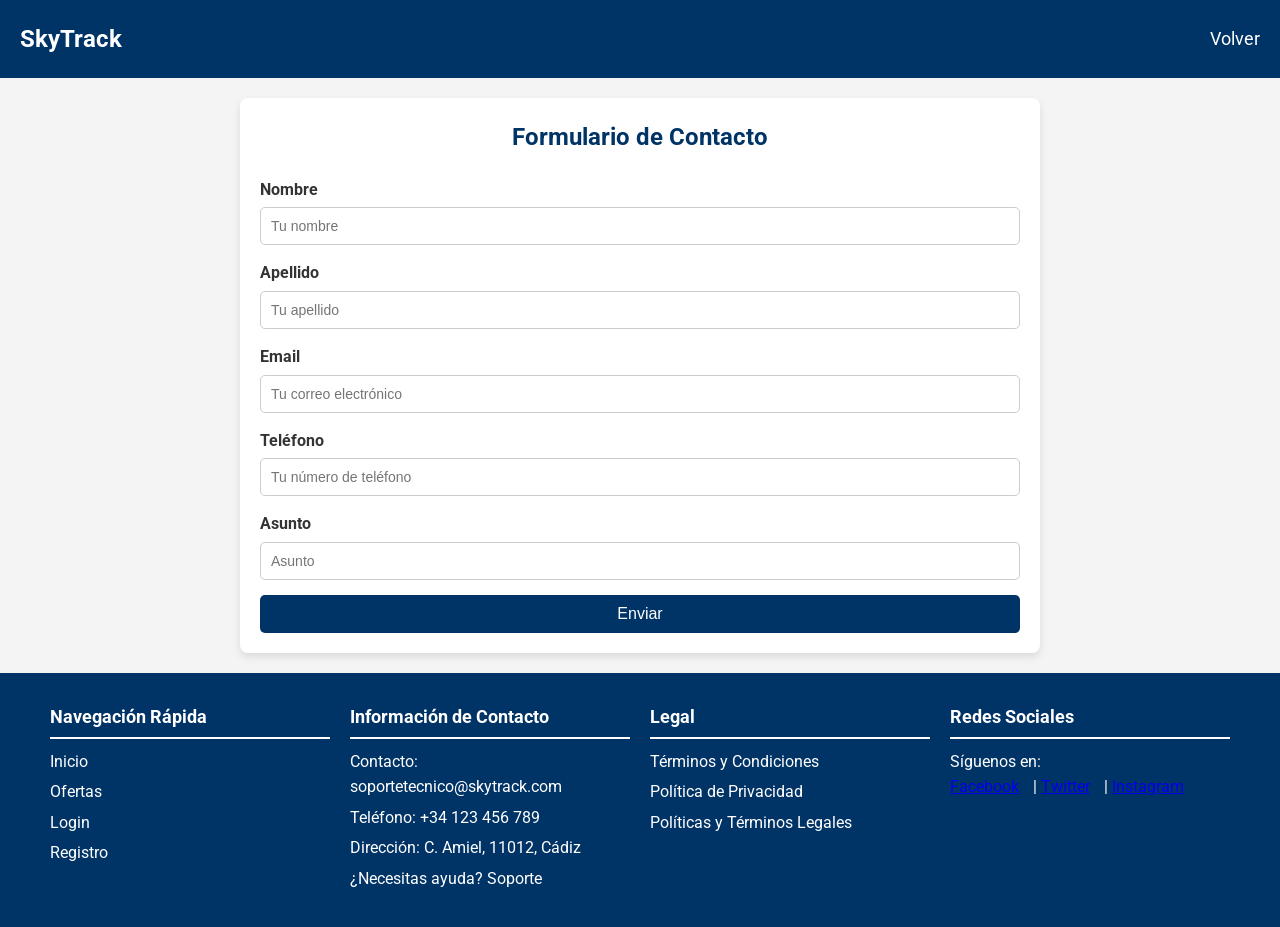
==== contacto/index.html @ 9912cd79 "pasada de archivos" ====
<!DOCTYPE html>
<html lang="es">
<head>
    <meta charset="UTF-8">
    <meta name="viewport" content="width=device-width, initial-scale=1.0">
    <link href="https://fonts.googleapis.com/css?family=Roboto&display=swap" rel="stylesheet" />
    <link href="./css/main.css" rel="stylesheet">
    <title>Formulario de Contacto - SkyTrack</title>
</head>
<body>
    <!-- Encabezado -->
    <header class="header">
        <h1>SkyTrack</h1>
        <a href="#" class="btn-back">Volver</a>
    </header>

    <!-- Contenido principal -->
    <main class="main">
        <h2>Formulario de Contacto</h2>
        <form class="contact-form">
            <div class="form-group">
                <label for="name">Nombre</label>
                <input type="text" id="name" name="name" placeholder="Tu nombre">
            </div>
            <div class="form-group">
                <label for="surname">Apellido</label>
                <input type="text" id="surname" name="surname" placeholder="Tu apellido">
            </div>
            <div class="form-group">
                <label for="email">Email</label>
                <input type="email" id="email" name="email" placeholder="Tu correo electrónico">
            </div>
            <div class="form-group">
                <label for="phone">Teléfono</label>
                <input type="tel" id="phone" name="phone" placeholder="Tu número de teléfono">
            </div>
            <div class="form-group">
                <label for="subject">Asunto</label>
                <input type="text" id="subject" name="subject" placeholder="Asunto">
            </div>
            <button type="submit" class="btn-submit">Enviar</button>
        </form>
    </main>

    <!-- Pie de página -->
    <footer class="footer">
        <div class="footer-section">
            <h3>Navegación Rápida</h3>
            <ul>
                <li><a href="#">Inicio</a></li>
                <li><a href="#">Ofertas</a></li>
                <li><a href="#">Login</a></li>
                <li><a href="#">Registro</a></li>
            </ul>
        </div>
        <div class="footer-section">
            <h3>Información de Contacto</h3>
            <ul>
                <li>Contacto: <a href="mailto:soportetecnico@skytrack.com">soportetecnico@skytrack.com</a></li>
                <li>Teléfono: +34 123 456 789</li>
                <li>Dirección: C. Amiel, 11012, Cádiz</li>
                <li><a href="#">¿Necesitas ayuda? Soporte</a></li>
            </ul>
        </div>
        <div class="footer-section">
            <h3>Legal</h3>
            <ul>
                <li><a href="#">Términos y Condiciones</a></li>
                <li><a href="#">Política de Privacidad</a></li>
                <li><a href="#">Políticas y Términos Legales</a></li>
            </ul>
        </div>
        <div class="footer-section social-media">
            <h3>Redes Sociales</h3>
            <p>Síguenos en:</p>
            <a href="#">Facebook</a> | <a href="#">Twitter</a> | <a href="#">Instagram</a>
        </div>
    </footer>
</body>
</html>
---- contacto/css/main.css ----
/* General Styles */
* {
  box-sizing: border-box;
  margin: 0;
  padding: 0;
}

body {
  font-family: 'Roboto', sans-serif;
  font-size: 16px;
  background-color: #f4f4f4;
  color: #333;
  line-height: 1.6;
}

/* Header Styles */
.header {
  background: #003366;
  color: white;
  padding: 20px;
  display: flex;
  justify-content: space-between;
  align-items: center;
}

.header h1 {
  font-size: 24px;
}

.header .btn-back {
  color: white;
  text-decoration: none;
  font-size: 18px;
}

/* Main Styles */
.main {
  max-width: 800px;
  margin: 20px auto;
  padding: 20px;
  background: white;
  border-radius: 8px;
  box-shadow: 0 4px 8px rgba(0, 0, 0, 0.1);
}

.main h2 {
  text-align: center;
  margin-bottom: 20px;
  color: #003366;
}

/* Form Styles */
.contact-form {
  display: flex;
  flex-direction: column;
  gap: 15px;
}

.contact-form .form-group {
  display: flex;
  flex-direction: column;
}

.contact-form label {
  font-weight: bold;
  margin-bottom: 5px;
}

.contact-form input {
  padding: 10px;
  font-size: 14px;
  border: 1px solid #ccc;
  border-radius: 5px;
}

.contact-form input:focus {
  border-color: #003366;
  outline: none;
}

.contact-form .btn-submit {
  padding: 10px 20px;
  font-size: 16px;
  color: white;
  background: #003366;
  border: none;
  border-radius: 5px;
  cursor: pointer;
}

.contact-form .btn-submit:hover {
  background: #00509e;
}

/* Footer Styles */
.footer {
  background: #003366;
  color: white;
  padding: 20px 40px;
  display: flex;
  justify-content: space-between;
  flex-wrap: wrap;
}

.footer .footer-section {
  flex: 1;
  min-width: 200px;
  margin: 10px;
}

.footer h3 {
  margin-bottom: 10px;
  font-size: 18px;
  border-bottom: 2px solid white;
  padding-bottom: 5px;
}

.footer ul {
  list-style: none;
}

.footer ul li {
  margin-bottom: 5px;
}

.footer ul li a {
  color: white;
  text-decoration: none;
}

.footer ul li a:hover {
  text-decoration: underline;
}

.footer .social-media a {
  margin-right: 10px;
}
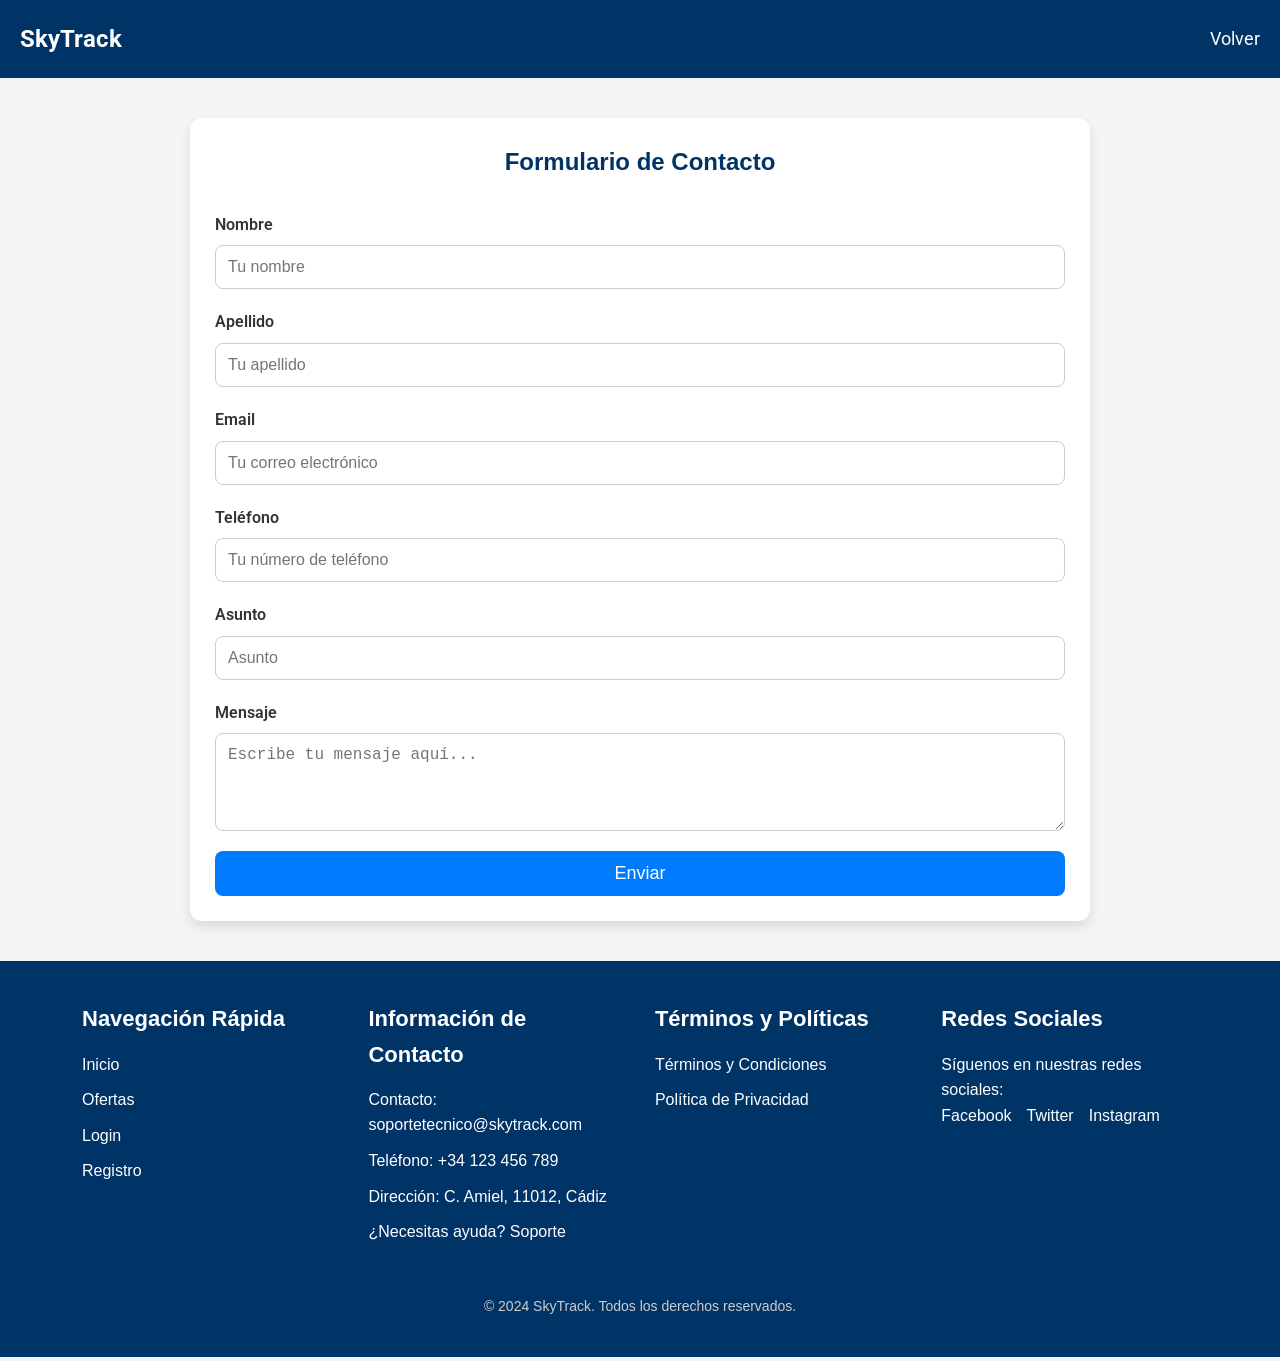
==== commit 174f03c5: "mejoras" ====
--- a/contacto/index.html
+++ b/contacto/index.html
@@ -5,7 +5,7 @@
     <meta name="viewport" content="width=device-width, initial-scale=1.0">
     <link href="https://fonts.googleapis.com/css?family=Roboto&display=swap" rel="stylesheet" />
     <link href="./css/main.css" rel="stylesheet">
-    <title>Formulario de Contacto - SkyTrack</title>
+    <title>Contacto - SkyTrack</title>
 </head>
 <body>
     <!-- Encabezado -->
@@ -17,18 +17,18 @@
     <!-- Contenido principal -->
     <main class="main">
         <h2>Formulario de Contacto</h2>
-        <form class="contact-form">
+        <form class="contact-form" action="#" method="POST">
             <div class="form-group">
                 <label for="name">Nombre</label>
-                <input type="text" id="name" name="name" placeholder="Tu nombre">
+                <input type="text" id="name" name="name" placeholder="Tu nombre" required>
             </div>
             <div class="form-group">
                 <label for="surname">Apellido</label>
-                <input type="text" id="surname" name="surname" placeholder="Tu apellido">
+                <input type="text" id="surname" name="surname" placeholder="Tu apellido" required>
             </div>
             <div class="form-group">
                 <label for="email">Email</label>
-                <input type="email" id="email" name="email" placeholder="Tu correo electrónico">
+                <input type="email" id="email" name="email" placeholder="Tu correo electrónico" required>
             </div>
             <div class="form-group">
                 <label for="phone">Teléfono</label>
@@ -36,45 +36,58 @@
             </div>
             <div class="form-group">
                 <label for="subject">Asunto</label>
-                <input type="text" id="subject" name="subject" placeholder="Asunto">
+                <input type="text" id="subject" name="subject" placeholder="Asunto" required>
+            </div>
+            <div class="form-group">
+                <label for="message">Mensaje</label>
+                <textarea id="message" name="message" placeholder="Escribe tu mensaje aquí..." rows="4" required></textarea>
             </div>
             <button type="submit" class="btn-submit">Enviar</button>
         </form>
     </main>
 
-    <!-- Pie de página -->
-    <footer class="footer">
-        <div class="footer-section">
-            <h3>Navegación Rápida</h3>
-            <ul>
-                <li><a href="#">Inicio</a></li>
-                <li><a href="#">Ofertas</a></li>
-                <li><a href="#">Login</a></li>
-                <li><a href="#">Registro</a></li>
-            </ul>
-        </div>
-        <div class="footer-section">
-            <h3>Información de Contacto</h3>
-            <ul>
-                <li>Contacto: <a href="mailto:soportetecnico@skytrack.com">soportetecnico@skytrack.com</a></li>
-                <li>Teléfono: +34 123 456 789</li>
-                <li>Dirección: C. Amiel, 11012, Cádiz</li>
-                <li><a href="#">¿Necesitas ayuda? Soporte</a></li>
-            </ul>
-        </div>
-        <div class="footer-section">
-            <h3>Legal</h3>
-            <ul>
-                <li><a href="#">Términos y Condiciones</a></li>
-                <li><a href="#">Política de Privacidad</a></li>
-                <li><a href="#">Políticas y Términos Legales</a></li>
-            </ul>
-        </div>
-        <div class="footer-section social-media">
-            <h3>Redes Sociales</h3>
-            <p>Síguenos en:</p>
-            <a href="#">Facebook</a> | <a href="#">Twitter</a> | <a href="#">Instagram</a>
-        </div>
-    </footer>
+
+<!-- Pie de página -->
+<footer class="footer">
+    <div class="footer-container">
+      <div class="footer-section">
+        <h3>Navegación Rápida</h3>
+        <ul>
+          <li><a href="../inicio/index.html">Inicio</a></li>
+          <li><a href="../vuelos/index.html">Ofertas</a></li>
+          <li><a href="../login/index.html">Login</a></li>
+          <li><a href="../register/index.html">Registro</a></li>
+        </ul>
+      </div>
+      <div class="footer-section">
+        <h3>Información de Contacto</h3>
+        <ul>
+          <li>Contacto: <a href="mailto:soportetecnico@skytrack.com">soportetecnico@skytrack.com</a></li>
+          <li>Teléfono: +34 123 456 789</li>
+          <li>Dirección: C. Amiel, 11012, Cádiz</li>
+          <li><a href="../contacto/index.html">¿Necesitas ayuda? Soporte</a></li>
+        </ul>
+      </div>
+      <div class="footer-section">
+        <h3>Términos y Políticas</h3>
+        <ul>
+          <li><a href="terms.html">Términos y Condiciones</a></li>
+          <li><a href="privacy.html">Política de Privacidad</a></li>
+        </ul>
+      </div>
+      <div class="footer-section">
+        <h3>Redes Sociales</h3>
+        <p>Síguenos en nuestras redes sociales:</p>
+        <ul class="social-media">
+          <li><a href="https://facebook.com" target="_blank" aria-label="Facebook">Facebook</a></li>
+          <li><a href="https://twitter.com" target="_blank" aria-label="Twitter">Twitter</a></li>
+          <li><a href="https://instagram.com" target="_blank" aria-label="Instagram">Instagram</a></li>
+        </ul>
+      </div>
+    </div>
+    <div class="footer-bottom">
+      <p>&copy; 2024 SkyTrack. Todos los derechos reservados.</p>
+    </div>
+  </footer>  
 </body>
 </html>
--- a/contacto/css/main.css
+++ b/contacto/css/main.css
@@ -35,103 +35,191 @@
 
 /* Main Styles */
 .main {
-  max-width: 800px;
-  margin: 20px auto;
-  padding: 20px;
-  background: white;
-  border-radius: 8px;
-  box-shadow: 0 4px 8px rgba(0, 0, 0, 0.1);
+  max-width: 900px;
+  margin: 40px auto;
+  padding: 25px;
+  background: #ffffff;
+  border-radius: 12px;
+  box-shadow: 0 6px 12px rgba(0, 0, 0, 0.1);
 }
 
 .main h2 {
   text-align: center;
-  margin-bottom: 20px;
+  margin-bottom: 30px;
+  font-size: 24px;
   color: #003366;
+  font-family: 'Arial', sans-serif;
 }
 
 /* Form Styles */
 .contact-form {
   display: flex;
   flex-direction: column;
+  gap: 20px;
+}
+
+.contact-form .form-group {
+  display: flex;
+  flex-direction: column;
+}
+
+.contact-form label {
+  font-weight: 600;
+  margin-bottom: 8px;
+  font-size: 16px;
+  color: #333;
+}
+
+.contact-form input,
+.contact-form textarea {
+  padding: 12px;
+  font-size: 16px;
+  border: 1px solid #ccc;
+  border-radius: 8px;
+  transition: border-color 0.3s ease;
+}
+
+.contact-form input:focus,
+.contact-form textarea:focus {
+  border-color: #007BFF;
+  outline: none;
+}
+
+.contact-form textarea {
+  resize: vertical;
+}
+
+.contact-form .btn-submit {
+  padding: 12px 25px;
+  font-size: 18px;
+  color: white;
+  background: #007BFF;
+  border: none;
+  border-radius: 8px;
+  cursor: pointer;
+  transition: background-color 0.3s ease;
+}
+
+.contact-form .btn-submit:hover {
+  background: #0056b3;
+}
+
+/* Responsive Design */
+@media (max-width: 768px) {
+  .main {
+    padding: 15px;
+  }
+
+  .contact-form {
+    gap: 15px;
+  }
+
+  .contact-form .form-group {
+    flex-direction: column;
+  }
+}
+
+
+/* Pie de página */
+.footer {
+  background-color: #003366;
+  color: white;
+  padding: 40px 20px;
+  font-family: 'Arial', sans-serif;
+}
+
+.footer-container {
+  width: 90%;
+  margin: 0 auto;
+  display: flex;
+  flex-wrap: wrap;
+  justify-content: space-between;
+}
+
+.footer-section {
+  width: 100%;
+  max-width: 23%;
+  margin-bottom: 20px;
+}
+
+.footer-section h3 {
+  font-size: 22px;
+  margin-bottom: 15px;
+  font-weight: bold;
+}
+
+.footer-section ul {
+  list-style-type: none;
+  padding-left: 0;
+}
+
+.footer-section ul li {
+  margin-bottom: 10px;
+}
+
+.footer-section ul li a {
+  color: white;
+  text-decoration: none;
+  transition: color 0.3s ease;
+}
+
+.footer-section ul li a:hover {
+  text-decoration: underline;
+  color: #00509e;
+}
+
+.social-media {
+  display: flex;
   gap: 15px;
-}
-
-.contact-form .form-group {
-  display: flex;
-  flex-direction: column;
-}
-
-.contact-form label {
-  font-weight: bold;
-  margin-bottom: 5px;
-}
-
-.contact-form input {
-  padding: 10px;
+  justify-content: flex-start;
+  padding-left: 0;
+}
+
+.social-media li a {
+  color: white;
+  text-decoration: none;
+  font-size: 16px;
+  transition: color 0.3s ease;
+}
+
+.social-media li a:hover {
+  color: #00509e;
+  text-decoration: underline;
+}
+
+.footer-bottom {
+  text-align: center;
+  margin-top: 20px;
   font-size: 14px;
-  border: 1px solid #ccc;
-  border-radius: 5px;
-}
-
-.contact-form input:focus {
-  border-color: #003366;
-  outline: none;
-}
-
-.contact-form .btn-submit {
-  padding: 10px 20px;
-  font-size: 16px;
-  color: white;
-  background: #003366;
-  border: none;
-  border-radius: 5px;
-  cursor: pointer;
-}
-
-.contact-form .btn-submit:hover {
-  background: #00509e;
-}
-
-/* Footer Styles */
-.footer {
-  background: #003366;
-  color: white;
-  padding: 20px 40px;
-  display: flex;
-  justify-content: space-between;
-  flex-wrap: wrap;
-}
-
-.footer .footer-section {
-  flex: 1;
-  min-width: 200px;
-  margin: 10px;
-}
-
-.footer h3 {
-  margin-bottom: 10px;
-  font-size: 18px;
-  border-bottom: 2px solid white;
-  padding-bottom: 5px;
-}
-
-.footer ul {
-  list-style: none;
-}
-
-.footer ul li {
-  margin-bottom: 5px;
-}
-
-.footer ul li a {
-  color: white;
-  text-decoration: none;
-}
-
-.footer ul li a:hover {
-  text-decoration: underline;
-}
-
-.footer .social-media a {
-  margin-right: 10px;
-}
+  color: #ccc;
+}
+
+.footer-bottom p {
+  margin: 0;
+}
+
+@media screen and (max-width: 768px) {
+  .footer-section {
+    width: 100%;
+    margin-bottom: 20px;
+  }
+
+  .footer-container {
+    flex-direction: column;
+    align-items: center;
+  }
+
+  .social-media {
+    justify-content: center;
+  }
+}
+
+@media screen and (max-width: 480px) {
+  .footer-section h3 {
+    font-size: 20px;
+  }
+
+  .social-media li a {
+    font-size: 14px;
+  }
+}
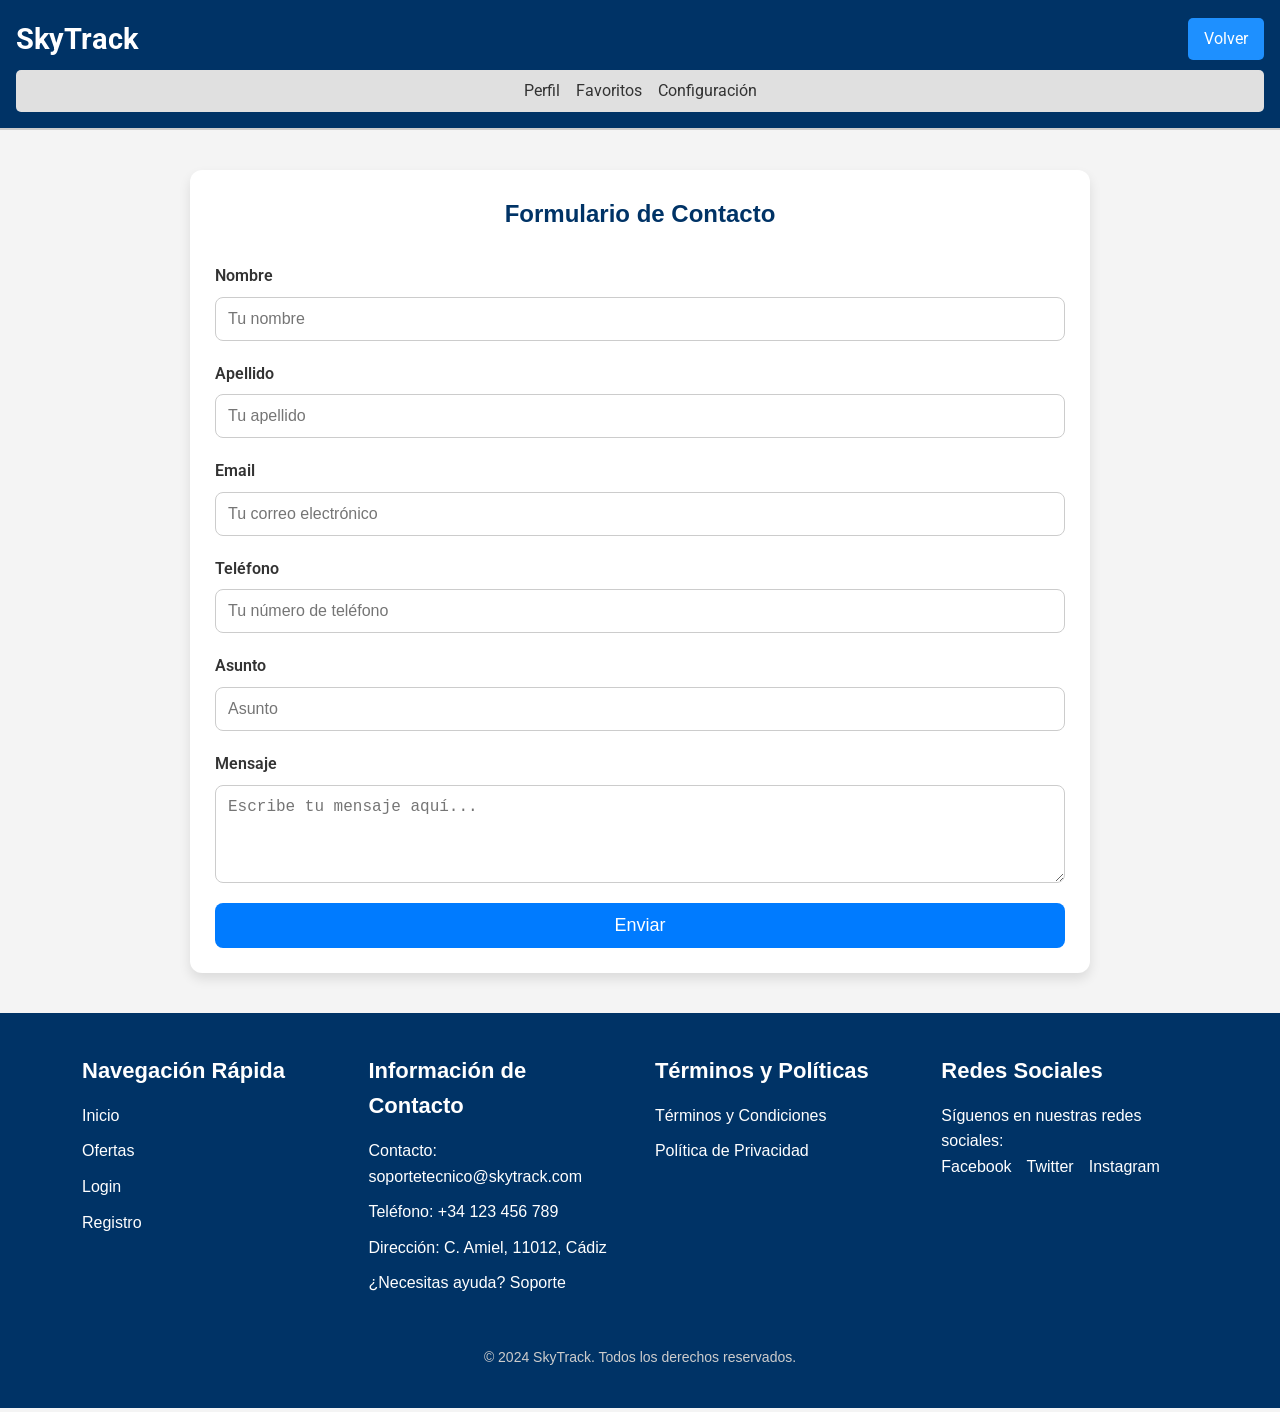
==== commit 5f37723c: "Terminado" ====
--- a/contacto/index.html
+++ b/contacto/index.html
@@ -10,9 +10,22 @@
 <body>
     <!-- Encabezado -->
     <header class="header">
-        <h1>SkyTrack</h1>
-        <a href="#" class="btn-back">Volver</a>
-    </header>
+      <!-- Logo y título -->
+      <div class="header-top">
+          <h1 class="web-title">
+              <a href="../inicio/index.html" class="logo-link">SkyTrack</a>
+          </h1>
+          <a href="../inicio/index.html" class="btn-back">Volver</a>
+      </div>
+      <!-- Opcional: Barra secundaria -->
+      <nav class="header-nav">
+          <ul>
+              <li><a href="../perfil/index.html">Perfil</a></li>
+              <li><a href="../error-404/index.html">Favoritos</a></li>
+              <li><a href="../error-404/index.html">Configuración</a></li>
+          </ul>
+      </nav>
+  </header>
 
     <!-- Contenido principal -->
     <main class="main">
@@ -46,7 +59,6 @@
         </form>
     </main>
 
-
 <!-- Pie de página -->
 <footer class="footer">
     <div class="footer-container">
@@ -71,8 +83,8 @@
       <div class="footer-section">
         <h3>Términos y Políticas</h3>
         <ul>
-          <li><a href="terms.html">Términos y Condiciones</a></li>
-          <li><a href="privacy.html">Política de Privacidad</a></li>
+          <li><a href="../politica-terminos/terminos.html">Términos y Condiciones</a></li>
+          <li><a href="../politica-terminos/politica.html">Política de Privacidad</a></li>
         </ul>
       </div>
       <div class="footer-section">
--- a/contacto/css/main.css
+++ b/contacto/css/main.css
@@ -15,22 +15,77 @@
 
 /* Header Styles */
 .header {
-  background: #003366;
-  color: white;
-  padding: 20px;
+  display: flex;
+  flex-direction: column;
+  align-items: center;
+  padding: 1rem;
+  background-color: #003366;
+  border-bottom: 2px solid #ccc;
+}
+
+.header-top {
   display: flex;
   justify-content: space-between;
   align-items: center;
-}
-
-.header h1 {
-  font-size: 24px;
-}
-
-.header .btn-back {
-  color: white;
-  text-decoration: none;
-  font-size: 18px;
+  width: 100%;
+}
+
+.web-title {
+  font-size: 1.8rem;
+  color: #333;
+}
+
+.logo-link {
+  text-decoration: none;
+  color: #fff;
+}
+
+.logo-link:hover {
+  text-decoration: none;
+  color: #1e90ff;
+}
+
+.btn-back {
+  padding: 0.5rem 1rem;
+  background-color: #1e90ff;
+  color: #fff;
+  text-decoration: none;
+  border-radius: 5px;
+  font-size: 1rem;
+  transition: background-color 0.3s;
+}
+
+.btn-back:hover {
+  background-color: #0056b3;
+}
+
+/* Barra de navegación secundaria */
+.header-nav {
+  margin-top: 0.5rem;
+  width: 100%;
+  background-color: #e0e0e0;
+  padding: 0.5rem;
+  border-radius: 5px;
+}
+
+.header-nav ul {
+  display: flex;
+  justify-content: center;
+  gap: 1rem;
+  list-style: none;
+  margin: 0;
+  padding: 0;
+}
+
+.header-nav ul li a {
+  text-decoration: none;
+  color: #333;
+  font-size: 1rem;
+  transition: color 0.3s;
+}
+
+.header-nav ul li a:hover {
+  color: #1e90ff;
 }
 
 /* Main Styles */
